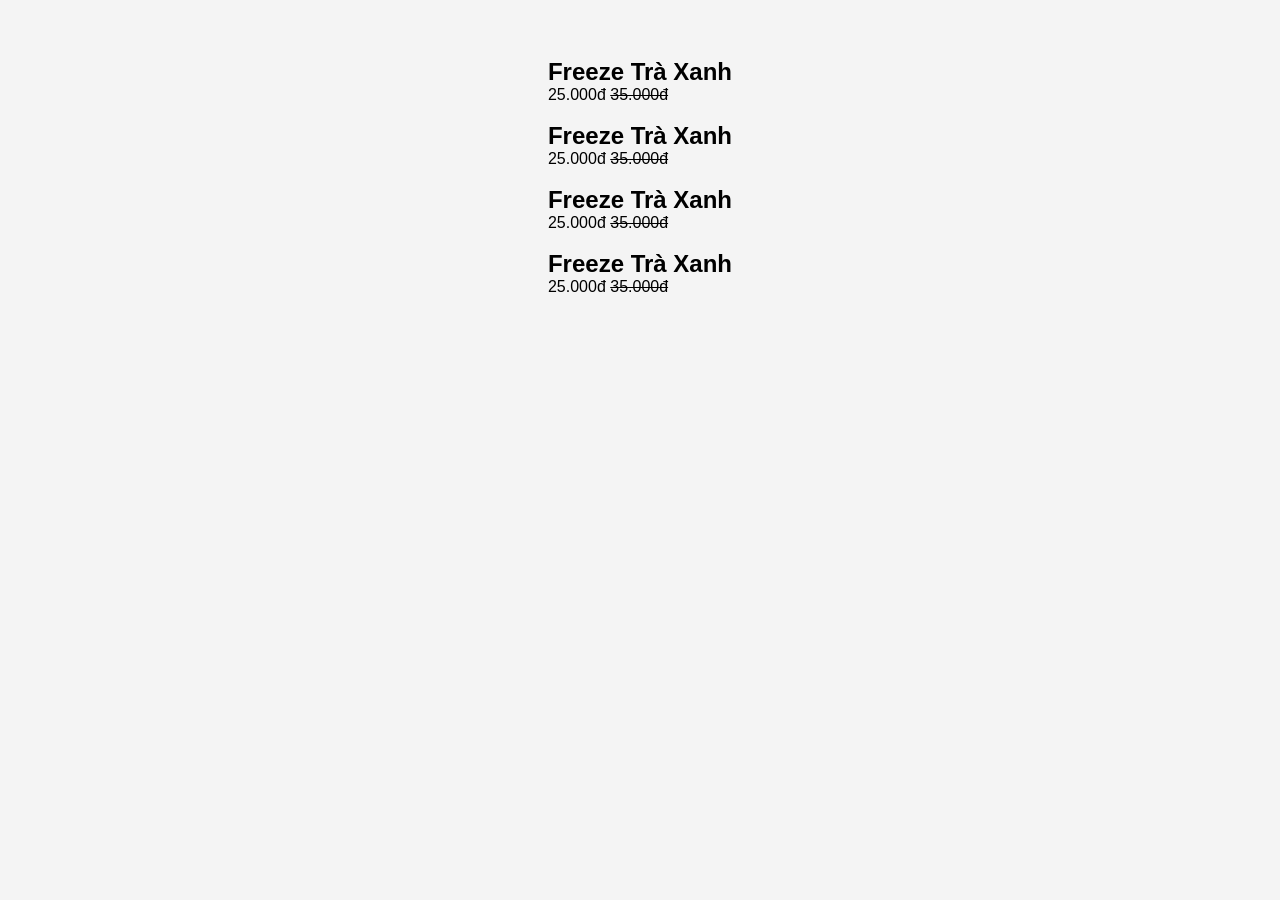
==== html5-css3-fa26-main/index.html @ efa0ea21 "ls2 ThcHanh" ====
<!DOCTYPE html>
<html lang="en">

<head>
  <meta charset="UTF-8">
  <meta name="viewport" content="width=device-width, initial-scale=1.0">
  <title>Document</title>
  <link rel="stylesheet" href="./style.css">
</head>

<body>
  <div id="main">
    <div id="content">
      <div class="products">
        <div class="item">
          <img src="./image/anh_1.png" alt="">
          <h2>Freeze Trà Xanh</h2>
          <p>25.000đ <del>35.000đ</del></p>
        </div>
        <div class="item">
          <img src="./image/anh_2.png" alt="">
          <h2>Freeze Trà Xanh</h2>
          <p>25.000đ <del>35.000đ</del></p>
        </div>
        <div class="item">
          <img src="./image/anh_3.png" alt="">
          <h2>Freeze Trà Xanh</h2>
          <p>25.000đ <del>35.000đ</del></p>
        </div>
        <div class="item">
          <img src="./image/anh_4.png" alt="">
          <h2>Freeze Trà Xanh</h2>
          <p>25.000đ <del>35.000đ</del></p>
        </div>
      </div>
    </div>
  </div>
</body>

</html>
---- html5-css3-fa26-main/style.css ----
* {
  box-sizing: border-box;
  margin: 0;
  padding: 0;
}

body {
  font-family: sans-serif;
  background: #f4f4f4;
  padding: 40px;
  display: flex;
  justify-content: center;
}

.card {
  width: 280px;
  background: #fff;
  border-radius: 8px;
  padding: 15px;
  box-shadow: 0 4px 8px rgba(0, 0, 0, 0.1);
  text-align: center;
  transition: transform 0.3s;
}

.card:hover {
  transform: translateY(-5px);
}

/* Hiệu ứng nảy khi hover */
.card img {
  width: 100%;
  height: 160px;
  object-fit: cover;
  border-radius: 4px;
}

.title {
  font-size: 1.1rem;
  margin: 10px 0;
}

.price {
  color: e53935;
  font-weight: bold;
  margin-bottom: 10px;
}

.btn {
  display: inline-block;
  padding: 8px 16px;
  background: #008080;
  color: #fff;
  text-decoration: none;
  border-radius: 4px;
}
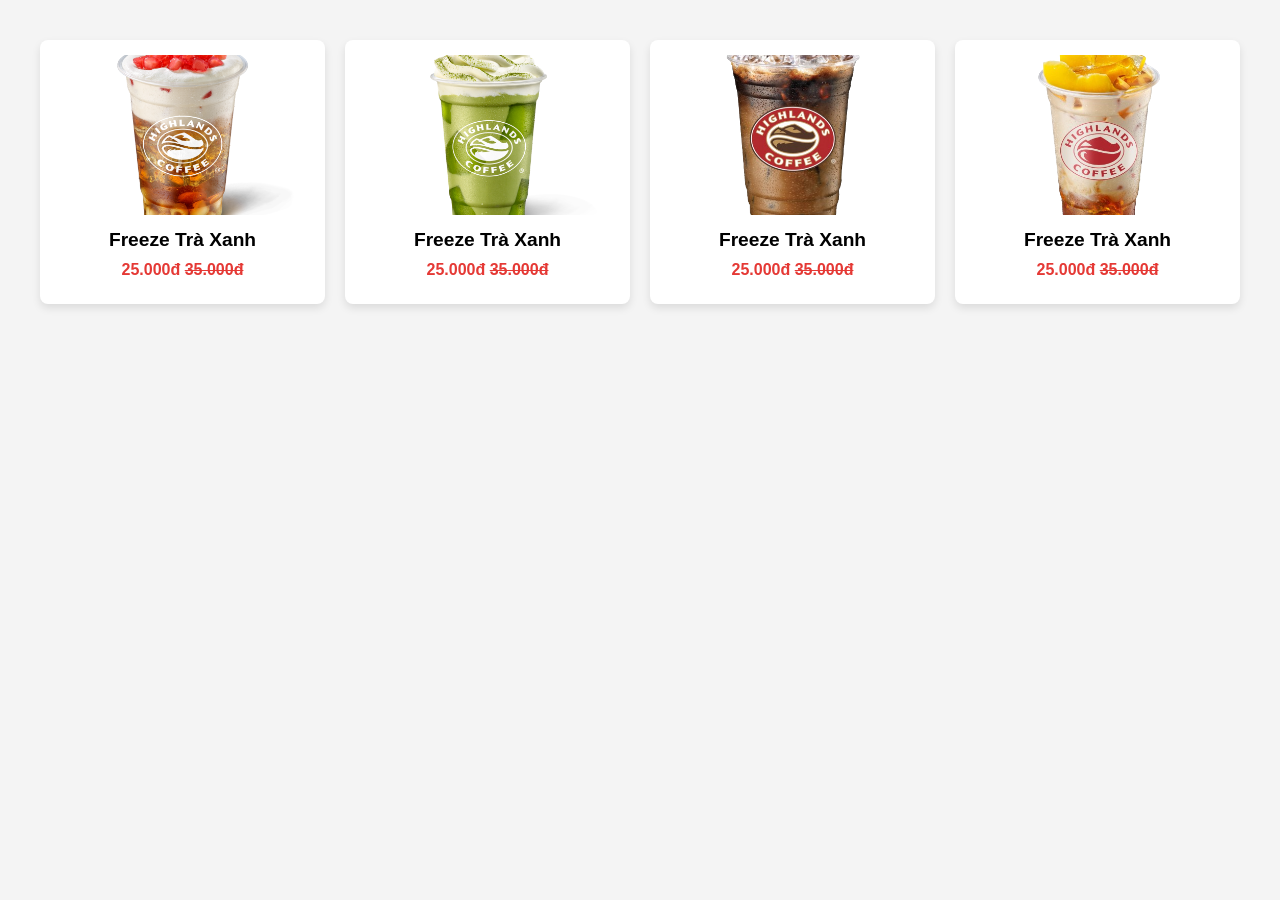
==== commit c9d4d935: "Initial commit" ====
--- a/html5-css3-fa26-main/index.html
+++ b/html5-css3-fa26-main/index.html
@@ -5,7 +5,7 @@
   <meta charset="UTF-8">
   <meta name="viewport" content="width=device-width, initial-scale=1.0">
   <title>Document</title>
-  <link rel="stylesheet" href="./style.css">
+  <link rel="stylesheet" href="index.css">
 </head>
 
 <body>
@@ -13,22 +13,22 @@
     <div id="content">
       <div class="products">
         <div class="item">
-          <img src="./image/anh_1.png" alt="">
+          <img src="/html5-css3-fa26-main/thi_thu_WEB3023/image/anh_4.png" alt="">
           <h2>Freeze Trà Xanh</h2>
           <p>25.000đ <del>35.000đ</del></p>
         </div>
         <div class="item">
-          <img src="./image/anh_2.png" alt="">
+          <img src="/html5-css3-fa26-main/thi_thu_WEB3023/image/anh_1.png" alt="">
           <h2>Freeze Trà Xanh</h2>
           <p>25.000đ <del>35.000đ</del></p>
         </div>
         <div class="item">
-          <img src="./image/anh_3.png" alt="">
+          <img src="/html5-css3-fa26-main/thi_thu_WEB3023/image/anh_2.png" alt="">
           <h2>Freeze Trà Xanh</h2>
           <p>25.000đ <del>35.000đ</del></p>
         </div>
         <div class="item">
-          <img src="./image/anh_4.png" alt="">
+          <img src="/html5-css3-fa26-main/thi_thu_WEB3023/image/anh_3.png" alt="">
           <h2>Freeze Trà Xanh</h2>
           <p>25.000đ <del>35.000đ</del></p>
         </div>
--- a/html5-css3-fa26-main/index.css
+++ b/html5-css3-fa26-main/index.css
@@ -0,0 +1,50 @@
+* {
+  box-sizing: border-box;
+  margin: 0;
+  padding: 0;
+}
+
+body {
+  font-family: sans-serif;
+  background: #f4f4f4;
+  padding: 40px;
+  display: flex;
+  justify-content: center;
+}
+
+#main {
+  width: 100%;
+  max-width: 1200px;
+}
+
+.products {
+  display: grid;
+  grid-template-columns: repeat(4, 1fr);
+  gap: 20px;
+}
+
+.item {
+  background: #fff;
+  border-radius: 8px;
+  padding: 15px;
+  box-shadow: 0 4px 8px rgba(0, 0, 0, 0.1);
+  text-align: center;
+}
+
+.item img {
+  width: 100%;
+  height: 160px;
+  object-fit: cover;
+  border-radius: 4px;
+}
+
+.item h2 {
+  font-size: 1.2rem;
+  margin: 10px 0;
+}
+
+.item p {
+  color: #e53935;
+  font-weight: bold;
+  margin-bottom: 10px;
+}
